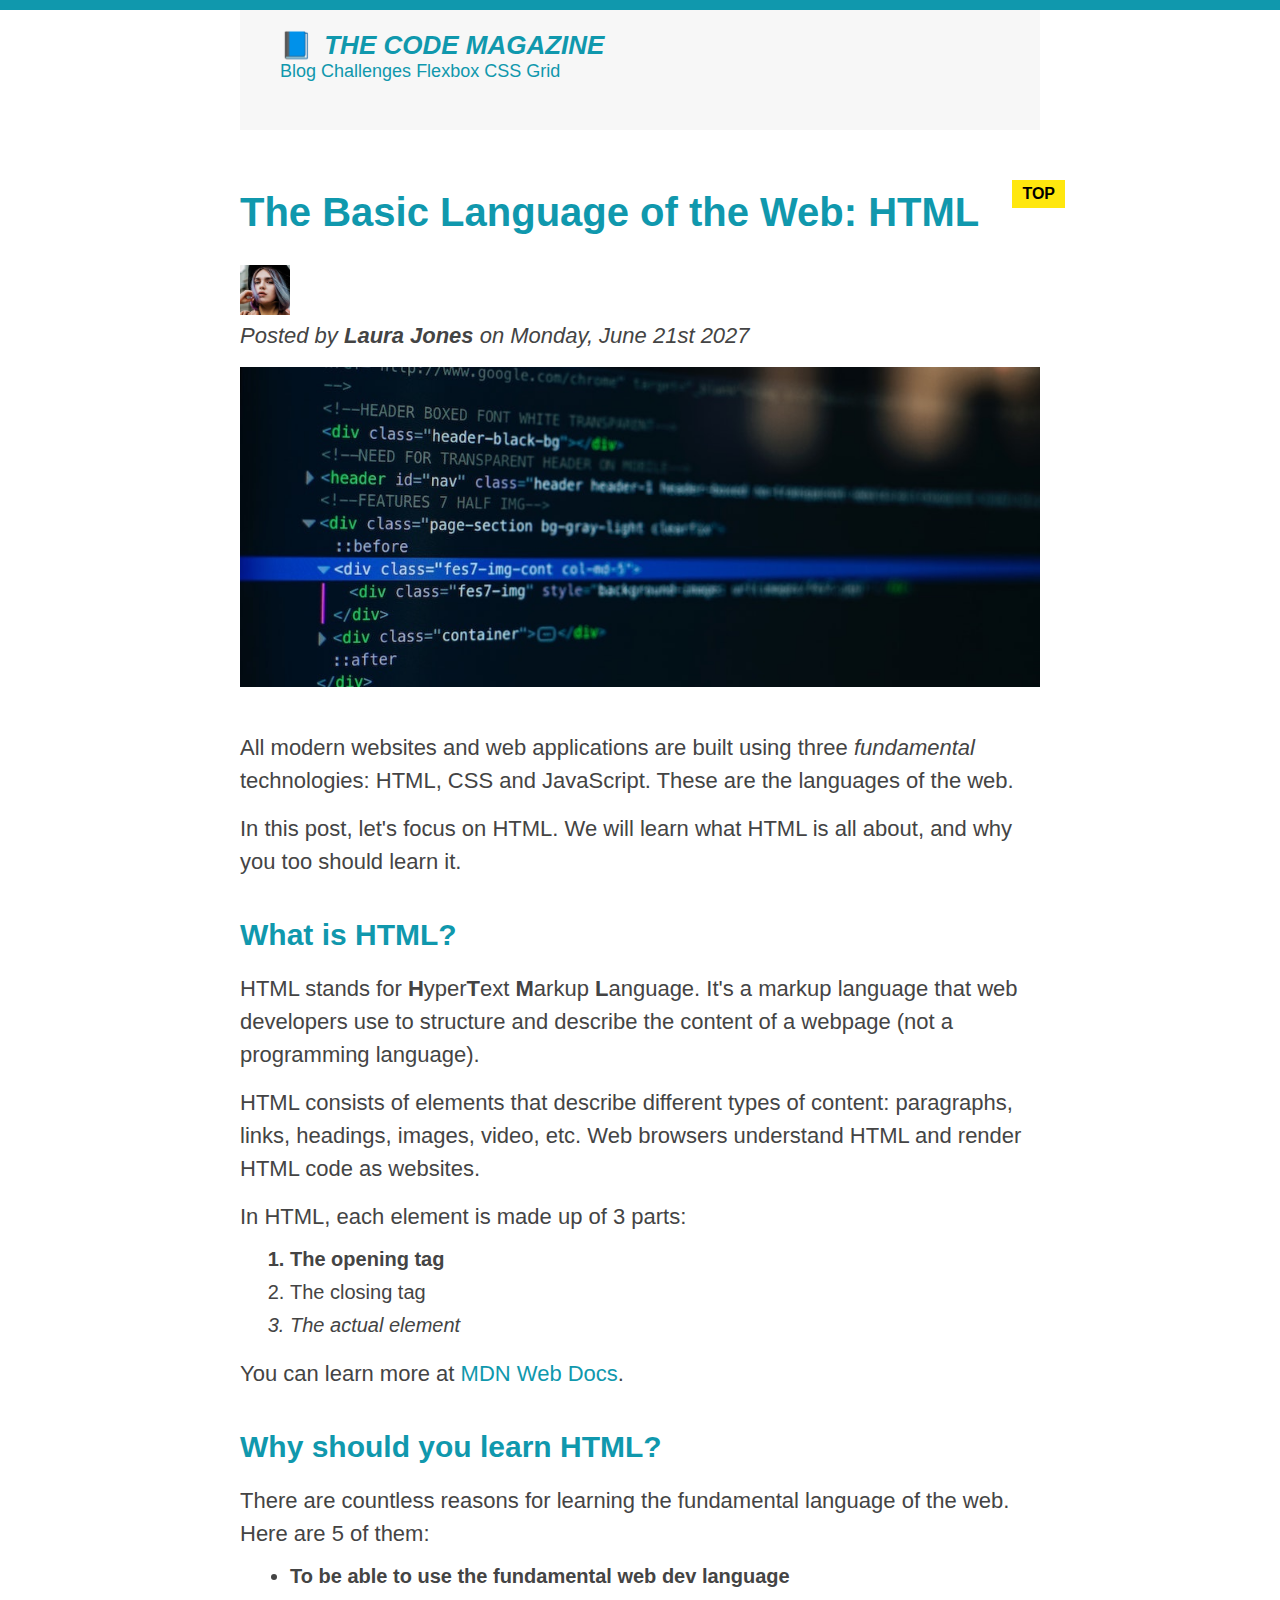
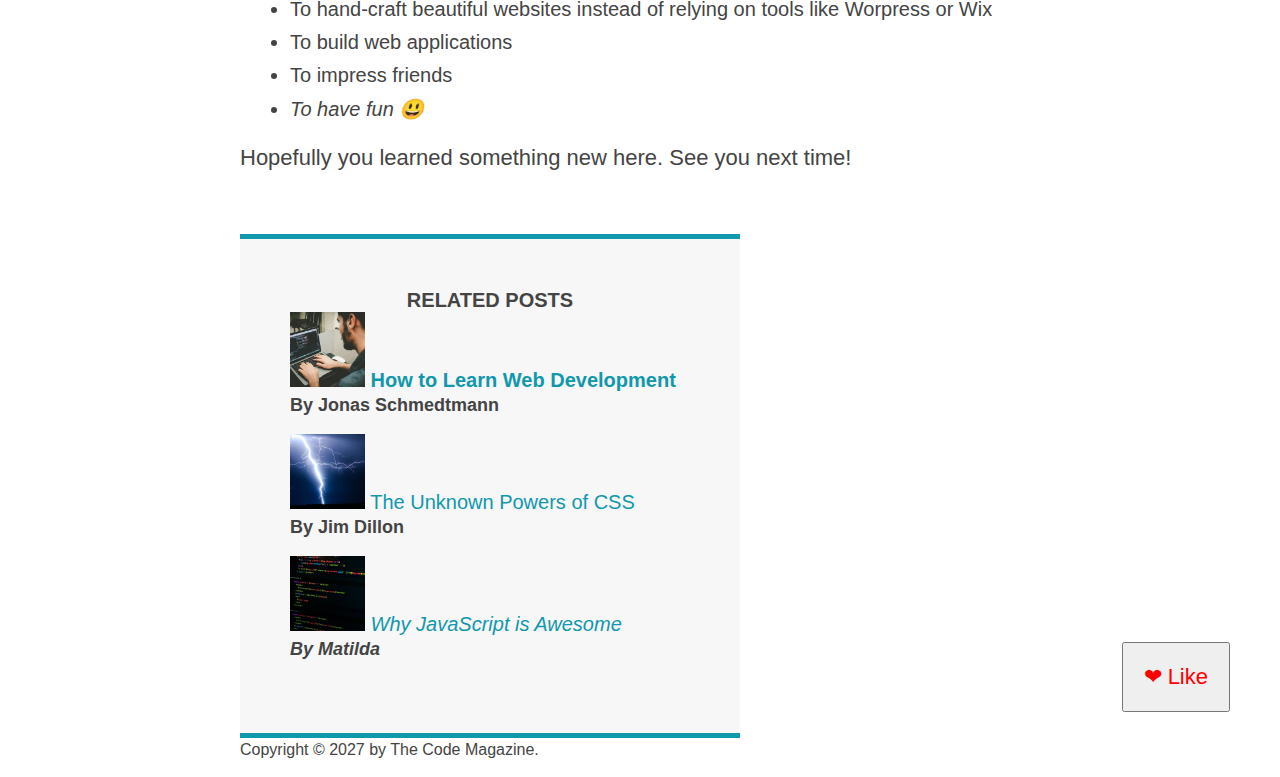
==== index.html @ 626b11a6 "initial commit" ====
<!DOCTYPE html>
<html lang="en">
  <head>
    <meta charset="UTF-8" />
    <title>The Basic Language of the Web: HTML</title>
    <link rel="stylesheet" href="style.css" />
  </head>

  <body>
    <!--
    <h1>The Basic Language of the Web: HTML</h1>
    <h2>The Basic Language of the Web: HTML</h2>
    <h3>The Basic Language of the Web: HTML</h3>
    <h4>The Basic Language of the Web: HTML</h4>
    <h5>The Basic Language of the Web: HTML</h5>
    <h6>The Basic Language of the Web: HTML</h6>
    -->
    <div class="container">
      <header class="main-header">
        <h1>📘 The Code Magazine</h1>

        <nav>
          <a href="blog.html">Blog</a>
          <a href="#">Challenges</a>
          <a href="#">Flexbox</a>
          <a href="#">CSS Grid</a>
        </nav>
      </header>

      <article>
        <header class="post-header">
          <h2>The Basic Language of the Web: HTML</h2>

          <img src="img/laura-jones.jpg" alt="Headshot of Laura Jones" height="50" width="50" />

          <p id="author">Posted by <strong>Laura Jones</strong> on Monday, June 21st 2027</p>

          <img src="img/post-img.jpg" class="post-img" alt="HTML code on a screen" width="500" height="200" />
          <button>❤ Like</button>
        </header>

        <p>
          All modern websites and web applications are built using three
          <em>fundamental</em>
          technologies: HTML, CSS and JavaScript. These are the languages of the web.
        </p>

        <p>In this post, let's focus on HTML. We will learn what HTML is all about, and why you too should learn it.</p>

        <h3>What is HTML?</h3>
        <p>HTML stands for <strong>H</strong>yper<strong>T</strong>ext <strong>M</strong>arkup <strong>L</strong>anguage. It's a markup language that web developers use to structure and describe the content of a webpage (not a programming language).</p>
        <p>HTML consists of elements that describe different types of content: paragraphs, links, headings, images, video, etc. Web browsers understand HTML and render HTML code as websites.</p>
        <p>In HTML, each element is made up of 3 parts:</p>

        <ol>
          <li class="first-li">The opening tag</li>
          <li>The closing tag</li>
          <li>The actual element</li>
        </ol>

        <p>
          You can learn more at
          <a href="https://developer.mozilla.org/en-US/docs/Web/HTML" target="_blank">MDN Web Docs</a>.
        </p>

        <h3>Why should you learn HTML?</h3>

        <p>There are countless reasons for learning the fundamental language of the web. Here are 5 of them:</p>

        <ul>
          <li class="first-li">To be able to use the fundamental web dev language</li>
          <li>To hand-craft beautiful websites instead of relying on tools like Worpress or Wix</li>
          <li>To build web applications</li>
          <li>To impress friends</li>
          <li>To have fun 😃</li>
        </ul>

        <p>Hopefully you learned something new here. See you next time!</p>
      </article>

      <aside>
        <h4>Related posts</h4>

        <ul class="related">
          <li>
            <img src="img/related-1.jpg" alt="Person programming" width="75" />
            <a href="#">How to Learn Web Development</a>
            <p class="related-authors">By Jonas Schmedtmann</p>
          </li>
          <li>
            <img src="img/related-2.jpg" alt="Lightning" width="75" height="75" />
            <a href="#">The Unknown Powers of CSS</a>
            <p class="related-authors">By Jim Dillon</p>
          </li>
          <li>
            <img src="img/related-3.jpg" alt="JavaScript code on a screen" width="75" height="75" />
            <a href="#">Why JavaScript is Awesome</a>
            <p class="related-authors">By Matilda</p>
          </li>
        </ul>
      </aside>

      <footer>
        <p id="copyright">Copyright &copy; 2027 by The Code Magazine.</p>
      </footer>
    </div>
  </body>
</html>
---- style.css ----
* {
  margin: 0;
  padding: 0;
}

body {
  /* background-color: #444; */
  color: #444;
  font-family: sans-serif;
  border-top: 10px solid #1098ad;
  position: relative;
}

button {
  font-size: 22px;
  padding: 20px;
  cursor: pointer;

  position: absolute;
  /* top: 50px;
  left: 50px; */
  bottom: 50px;
  right: 50px;
  color: red;
}

.container {
  width: 800px;
  /* margin-left: auto;
  margin-right: auto; */
  margin: 0 auto;
  /* position: relative; */
}

.main-header {
  background-color: #f7f7f7;
  padding: 20px 40px;
  margin-bottom: 60px;
  height: 80px;
}

nav {
  font-size: 18px;
}

article {
  margin-bottom: 60px;
}

.post-header {
  margin-bottom: 40px;
  /* position: relative; */
}

aside {
  background-color: #f7f7f7;
  border-top: 5px solid #1098ad;
  border-bottom: 5px solid #1098ad;
  padding: 50px 0;
  width: 500px;
}

/* h1,
h2,
h3,
h4,
p, 
li {
  font-family: sans-serif;
  color: #444;
} */

h1,
h2,
h3 {
  color: #1098ad;
}

h1 {
  font-size: 26px;
  text-transform: uppercase;
  font-style: italic;
}

h2 {
  font-size: 40px;
  margin-bottom: 30px;
}

h3 {
  font-size: 30px;
  margin-bottom: 20px;
  margin-top: 40px;
}

h4 {
  font-size: 20px;
  text-transform: uppercase;
  text-align: center;
}

p {
  font-size: 22px;
  line-height: 1.5;
  margin-bottom: 15px;
}

ul,
ol {
  margin-left: 50px;
  margin-bottom: 20px;
}

li {
  font-size: 20px;
  font-family: sans-serif;
  margin-bottom: 10px;
}

li:last-child {
  margin-bottom: 0;
}

/* footer p {
  font-size: 16px;
} */

/* article footer p {
  font-style: italic;
} */

#author {
  font-style: italic;
}

#copyright {
  font-size: 16px;
}

.related-authors {
  font-size: 18px;
  font-weight: bold;
}

.related {
  list-style: none;
}

/* .first-li {
  font-weight: bold;
} */

li:first-child {
  font-weight: bold;
}

li:last-child {
  font-style: italic;
}

li:nth-child(even) {
  /* color: red; */
}

/* Misconception: this won't work */
article p:first-child {
  color: red;
}

/* Styling links */
a:link {
  color: #1098ad;
  text-decoration: none;
}

a:visited {
  color: #1098ad;
}

a:hover {
  color: orangered;
  font-weight: bold;
  text-decoration: underline dotted orangered;
}

a:active {
  background-color: black;
  font-style: italic;
}
/* LHVA */

.post-img {
  width: 100%;
  height: auto;
}

/* Pseudo-element */
h1::first-letter {
  font-style: normal;
  margin-right: 5px;
}

h2 {
  /* background-color: orange; */
  position: relative;
}

h2::after {
  content: "TOP";
  background-color: #ffe70e;
  color: #000;
  font-weight: bold;
  font-size: 16px;
  padding: 5px 10px;
  display: inline-block;
  position: absolute;
  top: -10px;
  right: -25px;
}

/* Resolving conflicts */
/* #copyright {
  color: red;
}

.copyright {
  color: blue;
}

.text {
  color: yellow;
}

footer p {
  color: green !important;
} */
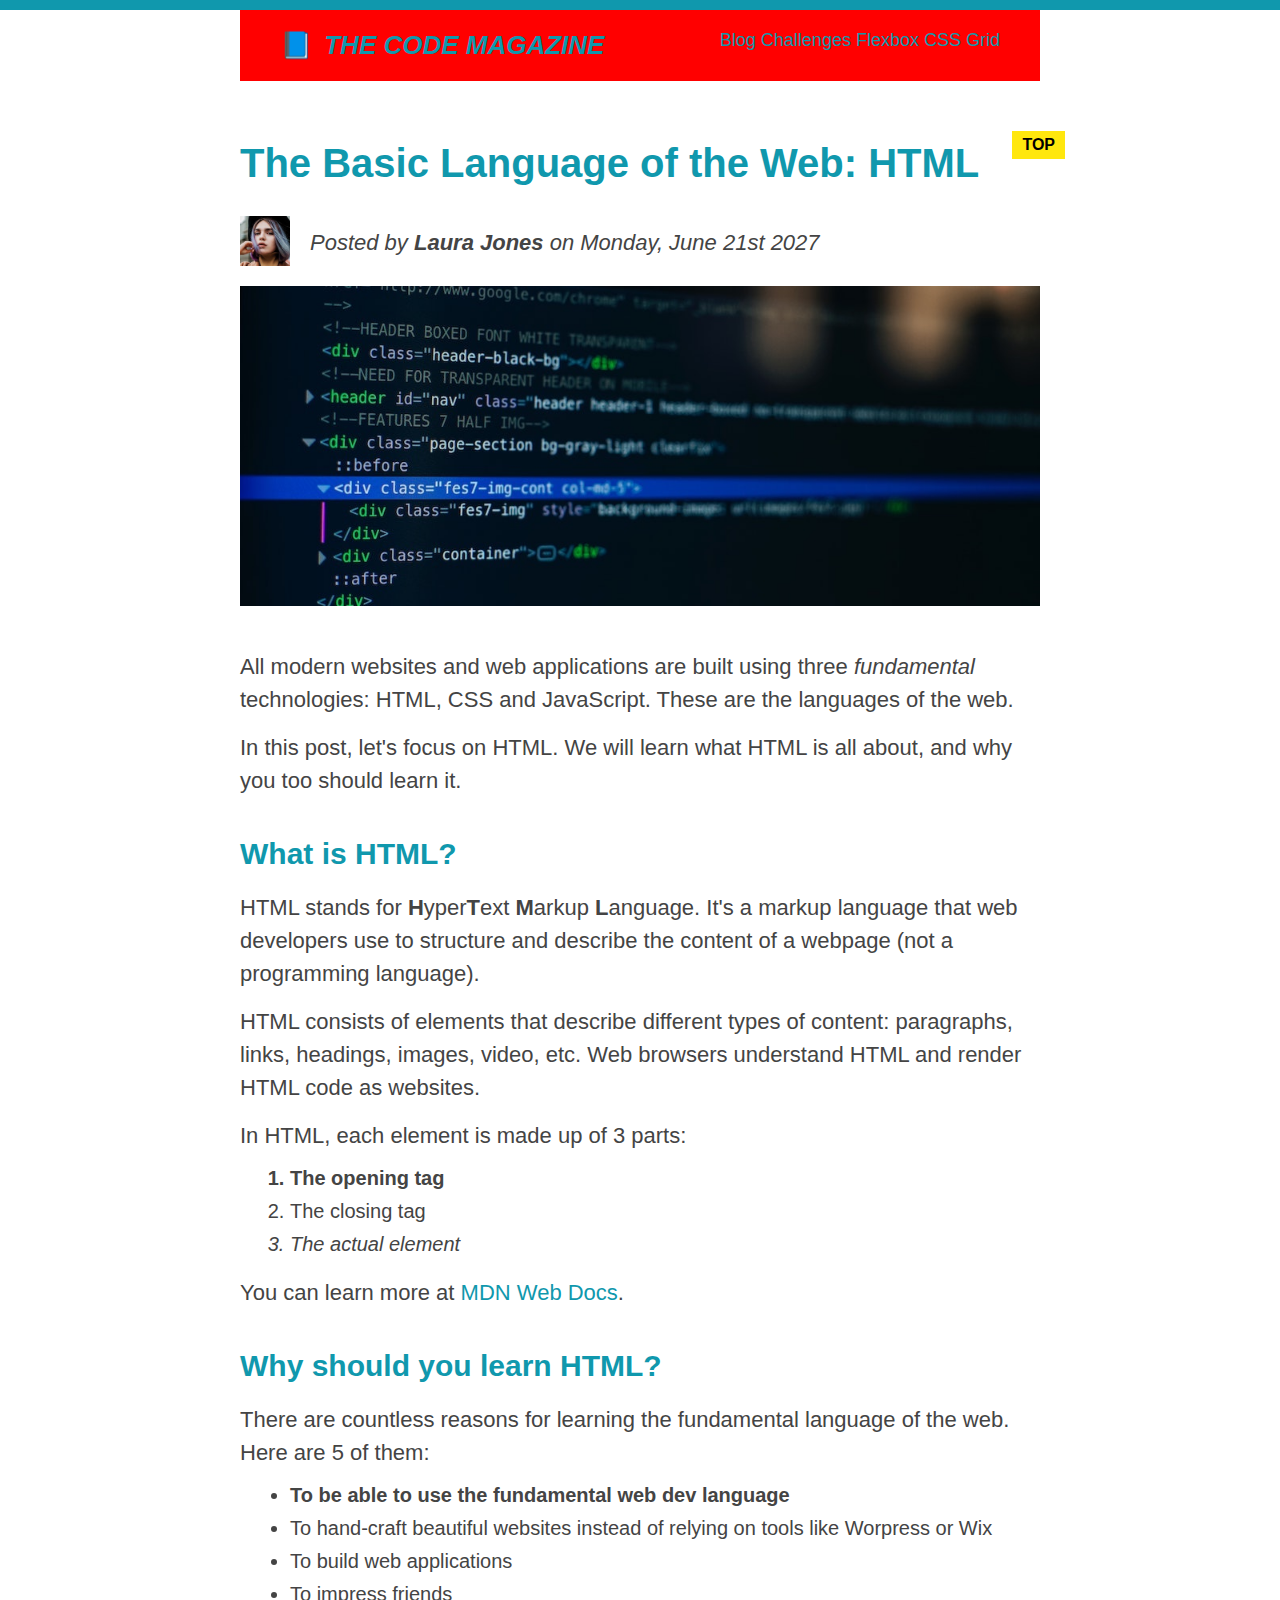
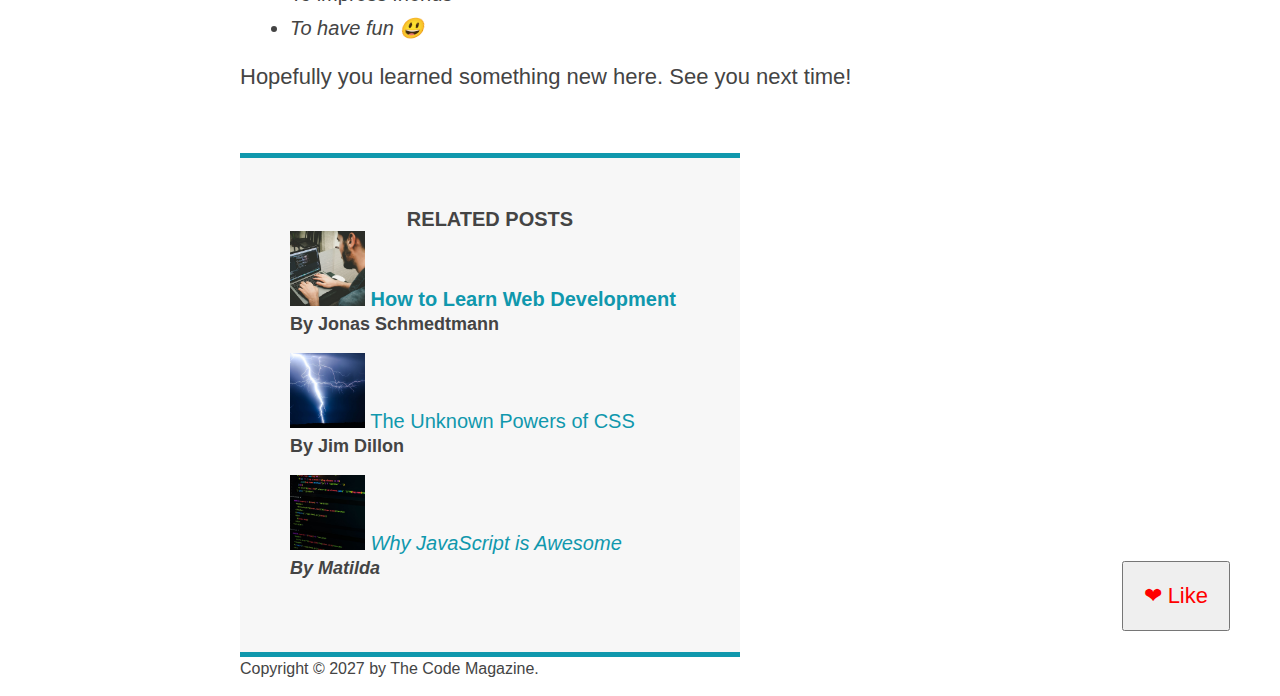
==== commit c4a0ec9f: "updated commit" ====
--- a/index.html
+++ b/index.html
@@ -16,7 +16,7 @@
     <h6>The Basic Language of the Web: HTML</h6>
     -->
     <div class="container">
-      <header class="main-header">
+      <header class="main-header clearfix">
         <h1>📘 The Code Magazine</h1>
 
         <nav>
@@ -25,15 +25,16 @@
           <a href="#">Flexbox</a>
           <a href="#">CSS Grid</a>
         </nav>
+        <!-- <div class="clear"></div> -->
       </header>
 
       <article>
         <header class="post-header">
           <h2>The Basic Language of the Web: HTML</h2>
 
-          <img src="img/laura-jones.jpg" alt="Headshot of Laura Jones" height="50" width="50" />
+          <img src="img/laura-jones.jpg" alt="Headshot of Laura Jones" height="50" width="50" class="author-img" />
 
-          <p id="author">Posted by <strong>Laura Jones</strong> on Monday, June 21st 2027</p>
+          <p id="author" class="author">Posted by <strong>Laura Jones</strong> on Monday, June 21st 2027</p>
 
           <img src="img/post-img.jpg" class="post-img" alt="HTML code on a screen" width="500" height="200" />
           <button>❤ Like</button>
--- a/style.css
+++ b/style.css
@@ -34,9 +34,10 @@
 
 .main-header {
   background-color: #f7f7f7;
+  background-color: red;
   padding: 20px 40px;
   margin-bottom: 60px;
-  height: 80px;
+  /* height: 80px; */
 }
 
 nav {
@@ -234,3 +235,33 @@
 footer p {
   color: green !important;
 } */
+
+/* FLOATS */
+.author-img {
+  float: left;
+  margin-bottom: 20px;
+}
+
+.author {
+  float: left;
+  margin-top: 10px;
+  margin-left: 20px;
+}
+
+h1 {
+  float: left;
+}
+
+nav {
+  float: right;
+}
+
+.clear {
+  clear: both;
+}
+
+.clearfix::after {
+  clear: both;
+  content: "";
+  display: block;
+}
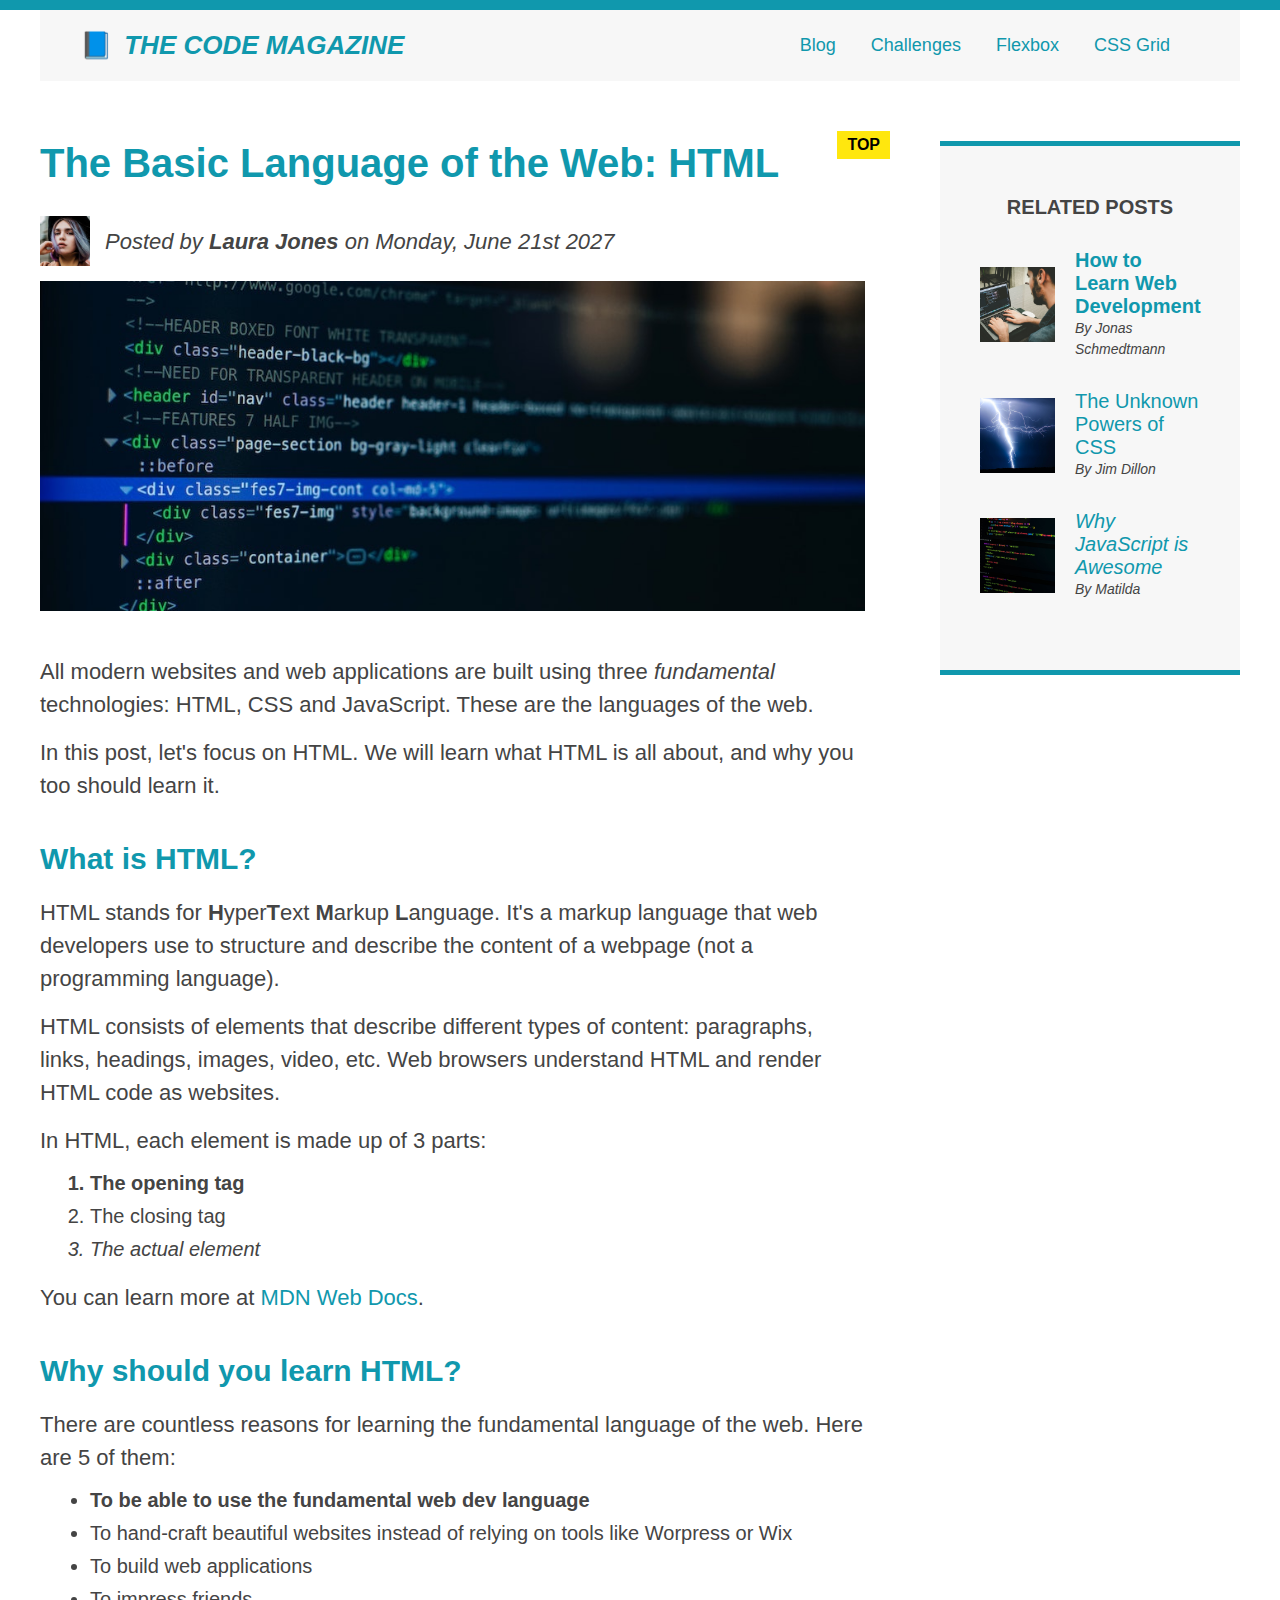
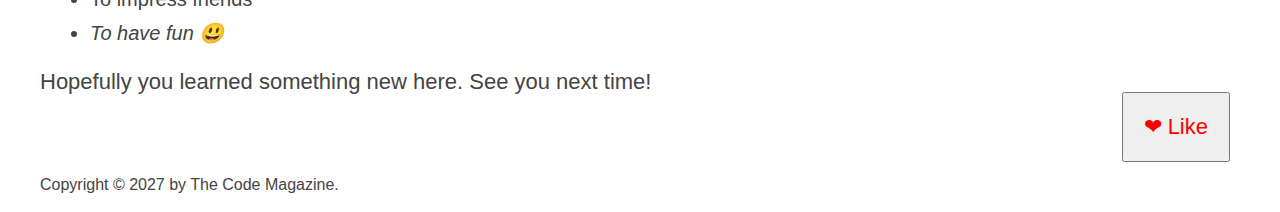
==== commit a19f5cad: "most recent commit" ====
--- a/index.html
+++ b/index.html
@@ -22,19 +22,22 @@
         <nav>
           <a href="blog.html">Blog</a>
           <a href="#">Challenges</a>
-          <a href="#">Flexbox</a>
-          <a href="#">CSS Grid</a>
+          <a href="flexbox.html">Flexbox</a>
+          <a href="css-grid.html">CSS Grid</a>
         </nav>
         <!-- <div class="clear"></div> -->
       </header>
-
+      <!-- ONLY NECCESSARY FOR FLEXBOX -->
+      <!-- <div class="row"> -->
       <article>
         <header class="post-header">
           <h2>The Basic Language of the Web: HTML</h2>
 
-          <img src="img/laura-jones.jpg" alt="Headshot of Laura Jones" height="50" width="50" class="author-img" />
+          <div class="author-box">
+            <img src="img/laura-jones.jpg" alt="Headshot of Laura Jones" height="50" width="50" class="author-img" />
 
-          <p id="author" class="author">Posted by <strong>Laura Jones</strong> on Monday, June 21st 2027</p>
+            <p id="author" class="author">Posted by <strong>Laura Jones</strong> on Monday, June 21st 2027</p>
+          </div>
 
           <img src="img/post-img.jpg" class="post-img" alt="HTML code on a screen" width="500" height="200" />
           <button>❤ Like</button>
@@ -83,23 +86,30 @@
         <h4>Related posts</h4>
 
         <ul class="related">
-          <li>
+          <li class="related-post">
             <img src="img/related-1.jpg" alt="Person programming" width="75" />
-            <a href="#">How to Learn Web Development</a>
-            <p class="related-authors">By Jonas Schmedtmann</p>
+            <div>
+              <a href="#" class="related-link">How to Learn Web Development</a>
+              <p class="related-authors">By Jonas Schmedtmann</p>
+            </div>
           </li>
-          <li>
+          <li class="related-post">
             <img src="img/related-2.jpg" alt="Lightning" width="75" height="75" />
-            <a href="#">The Unknown Powers of CSS</a>
-            <p class="related-authors">By Jim Dillon</p>
+            <div>
+              <a href="#" class="related-link">The Unknown Powers of CSS</a>
+              <p class="related-authors">By Jim Dillon</p>
+            </div>
           </li>
-          <li>
+          <li class="related-post">
             <img src="img/related-3.jpg" alt="JavaScript code on a screen" width="75" height="75" />
-            <a href="#">Why JavaScript is Awesome</a>
-            <p class="related-authors">By Matilda</p>
+            <div>
+              <a href="#" class="related-link">Why JavaScript is Awesome</a>
+              <p class="related-authors">By Matilda</p>
+            </div>
           </li>
         </ul>
       </aside>
+      <!-- </div> -->
 
       <footer>
         <p id="copyright">Copyright &copy; 2027 by The Code Magazine.</p>
--- a/style.css
+++ b/style.css
@@ -1,6 +1,7 @@
 * {
   margin: 0;
   padding: 0;
+  box-sizing: border-box;
 }
 
 body {
@@ -25,7 +26,7 @@
 }
 
 .container {
-  width: 800px;
+  width: 1200px;
   /* margin-left: auto;
   margin-right: auto; */
   margin: 0 auto;
@@ -34,9 +35,8 @@
 
 .main-header {
   background-color: #f7f7f7;
-  background-color: red;
   padding: 20px 40px;
-  margin-bottom: 60px;
+  /* margin-bottom: 60px; */
   /* height: 80px; */
 }
 
@@ -45,7 +45,7 @@
 }
 
 article {
-  margin-bottom: 60px;
+  /* margin-bottom: 60px; */
 }
 
 .post-header {
@@ -57,8 +57,7 @@
   background-color: #f7f7f7;
   border-top: 5px solid #1098ad;
   border-bottom: 5px solid #1098ad;
-  padding: 50px 0;
-  width: 500px;
+  padding: 50px 40px;
 }
 
 /* h1,
@@ -98,6 +97,7 @@
   font-size: 20px;
   text-transform: uppercase;
   text-align: center;
+  margin-bottom: 30px;
 }
 
 p {
@@ -145,6 +145,7 @@
 
 .related {
   list-style: none;
+  margin-left: 0;
 }
 
 /* .first-li {
@@ -159,9 +160,9 @@
   font-style: italic;
 }
 
-li:nth-child(even) {
-  /* color: red; */
-}
+/* li:nth-child(even) {
+  color: red;
+} */
 
 /* Misconception: this won't work */
 article p:first-child {
@@ -193,6 +194,12 @@
 .post-img {
   width: 100%;
   height: auto;
+}
+
+nav a:link {
+  margin-right: 30px;
+  /* margin-top: 10px; */
+  display: inline-block;
 }
 
 /* Pseudo-element */
@@ -237,6 +244,7 @@
 } */
 
 /* FLOATS */
+/*
 .author-img {
   float: left;
   margin-bottom: 20px;
@@ -265,3 +273,98 @@
   content: "";
   display: block;
 }
+
+article {
+  width: 825px;
+  float: left;
+}
+
+aside {
+  width: 300px;
+  float: right;
+}
+
+footer {
+  clear: both;
+}
+*/
+
+/* FLEX BOX */
+
+.main-header {
+  display: flex;
+  align-items: center;
+  justify-content: space-between;
+}
+
+.author-box {
+  display: flex;
+  align-items: center;
+  margin-bottom: 15px;
+}
+
+.author {
+  margin-bottom: 0;
+  margin-left: 15px;
+}
+
+.related-post {
+  display: flex;
+  gap: 20px;
+  align-items: center;
+  margin-bottom: 30px;
+}
+
+.related-links:link {
+  font-size: 17px;
+  font-weight: bold;
+  font-style: normal;
+  margin-bottom: 5px;
+  display: block;
+}
+
+.related-authors {
+  margin-bottom: 0;
+  font-size: 14px;
+  font-weight: normal;
+  font-style: italic;
+}
+
+.row {
+  display: flex;
+  align-items: flex-start;
+  gap: 75px;
+  margin-bottom: 60px;
+}
+
+article {
+  flex: 1;
+  margin-bottom: 0;
+}
+
+aside {
+  flex: 0 0 300px;
+}
+
+/* CSS GRID LAYOUT */
+.container {
+  display: grid;
+  grid-template-columns: 1fr 300px;
+  column-gap: 75px;
+  row-gap: 60px;
+  align-items: start;
+}
+
+.main-header {
+  grid-column: 1 / -1;
+}
+
+article {
+}
+
+aside {
+}
+
+footer {
+  grid-column: 1 / -1;
+}
